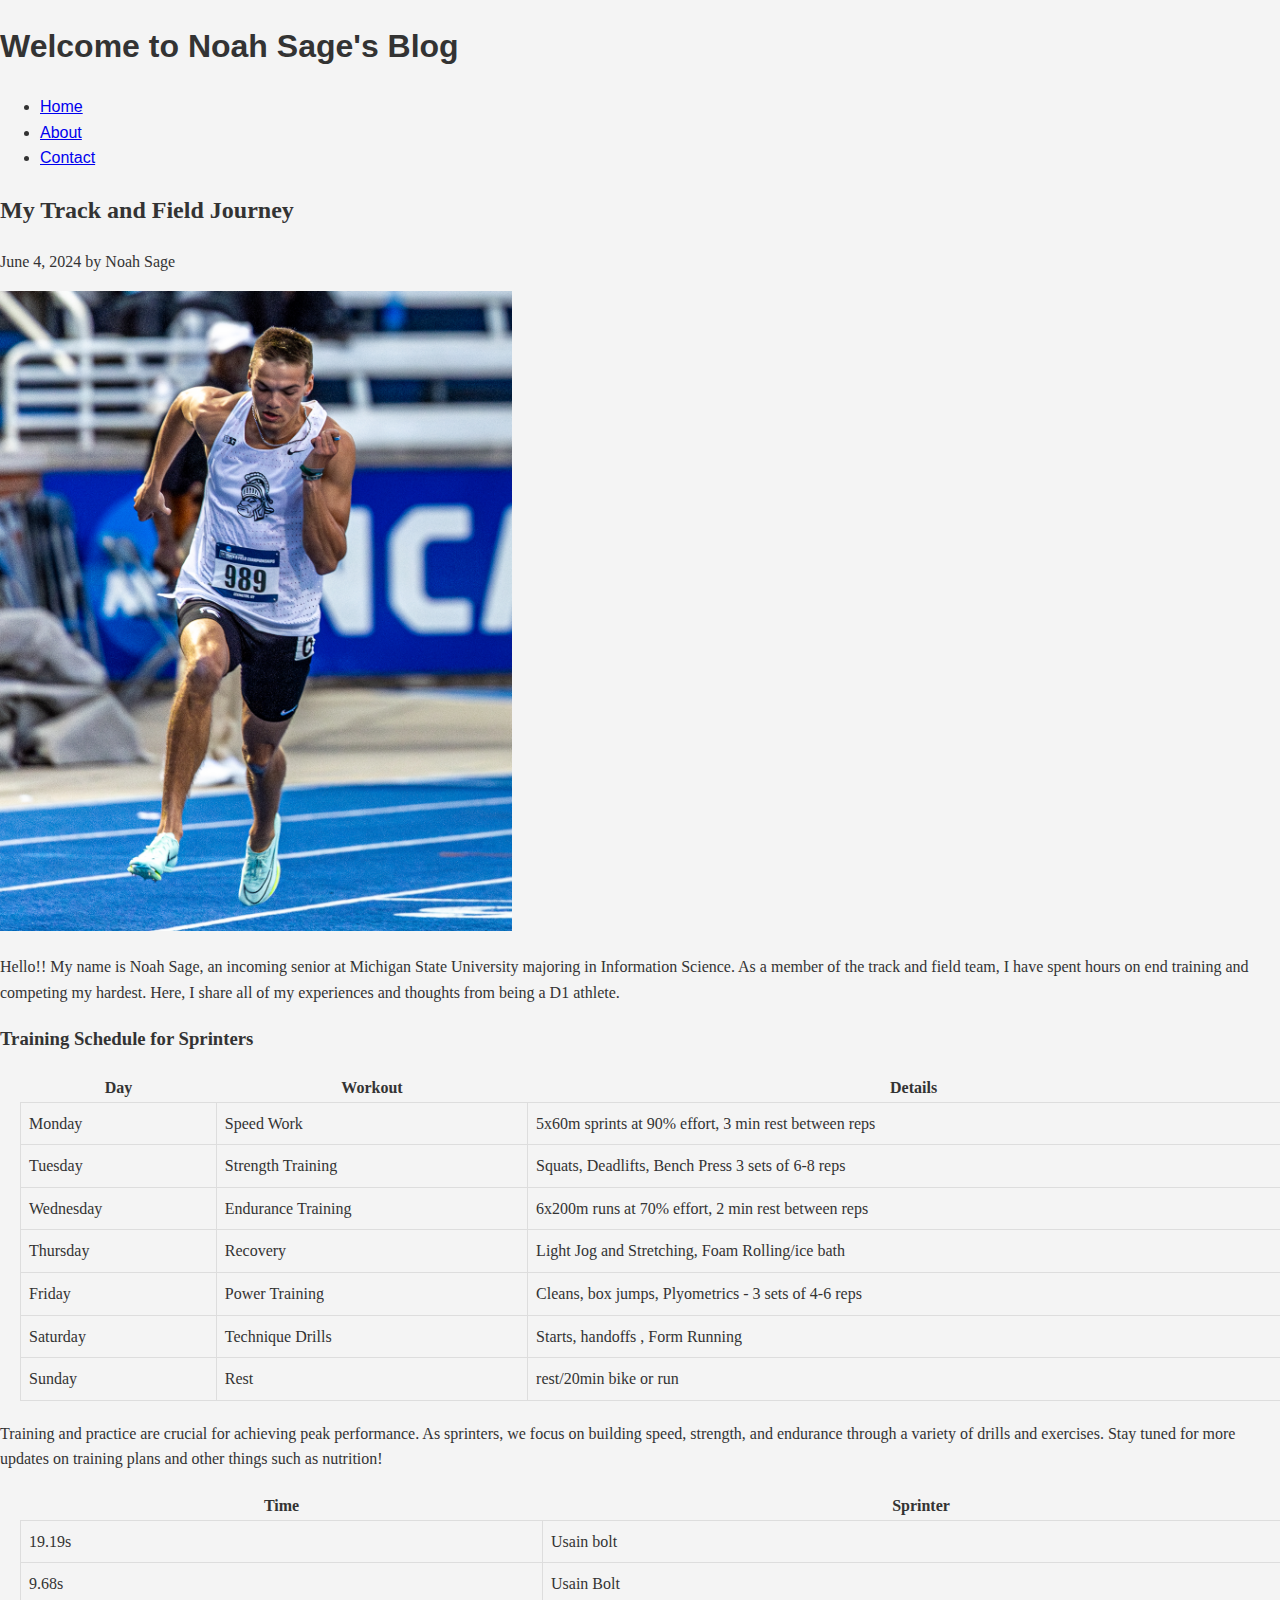
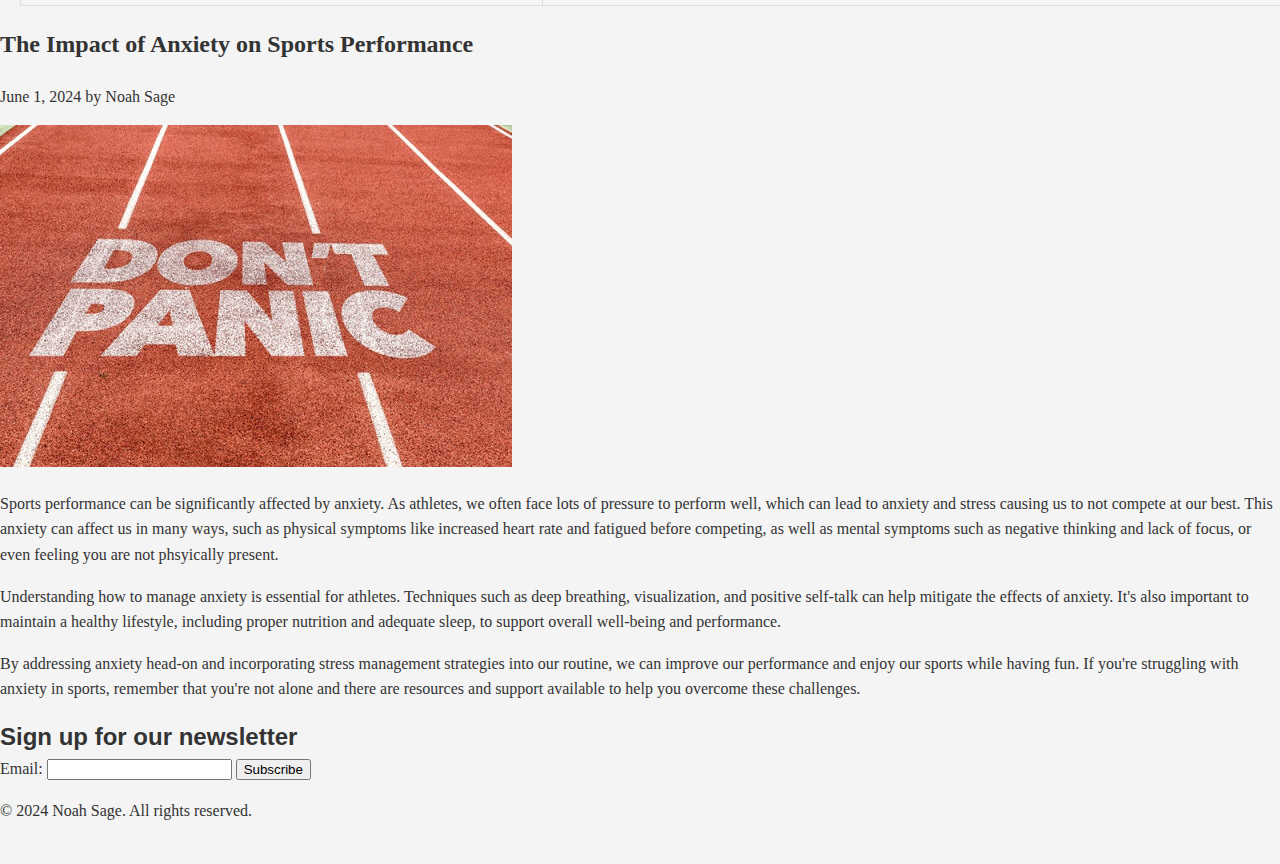
==== index.html @ d99fb208 "all done!!!" ====
<!DOCTYPE html>
<html lang="en">
<head>
    <meta charset="UTF-8">
    <meta name="viewport" content="width=device-width, initial-scale=1.0">
    <title>Blog - Home</title>
    <link rel="stylesheet" href="style.css">
</head>
<body>
    <header>
        <h1>Welcome to Noah Sage's Blog</h1>
        <nav>
            <ul>
                <li><a href="index.html">Home</a></li>
                <li><a href="about.html">About</a></li>
                <li><a href="contact.html">Contact</a></li>
            </ul>
        </nav>
    </header>
    <main>
        <article>
            <h2>My Track and Field Journey</h2>
            <p><time datetime="2024-06-04">June 4, 2024</time> by <span>Noah Sage</span></p>
            <img src="images/original-379BAA67-2D73-43AE-91BD-801FBE25E73A.jpeg" alt="Track and Field" style="width: 512px;;height:100% auto;">
            <p>Hello!! My name is Noah Sage, an incoming senior at Michigan State University majoring in Information Science. 
                As a member of the track and field team, I have spent hours on end training and competing my hardest. 
                Here, I share all of my experiences and thoughts from being a D1 athlete.</p>
            <h3>Training Schedule for Sprinters</h3>
            <table>
                <thead>
                    <tr>
                        <th>Day</th>
                        <th>Workout</th>
                        <th>Details</th>
                    </tr>
                </thead>
                <tbody>
                    <tr>
                        <td>Monday</td>
                        <td>Speed Work</td>
                        <td>5x60m sprints at 90% effort, 3 min rest between reps</td>
                    </tr>
                    <tr>
                        <td>Tuesday</td>
                        <td>Strength Training</td>
                        <td>Squats, Deadlifts, Bench Press 3 sets of 6-8 reps</td>
                    </tr>
                    <tr>
                        <td>Wednesday</td>
                        <td>Endurance Training</td>
                        <td>6x200m runs at 70% effort, 2 min rest between reps</td>
                    </tr>
                    <tr>
                        <td>Thursday</td>
                        <td>Recovery</td>
                        <td>Light Jog and Stretching, Foam Rolling/ice bath</td>
                    </tr>
                    <tr>
                        <td>Friday</td>
                        <td>Power Training</td>
                        <td>Cleans, box jumps, Plyometrics - 3 sets of 4-6 reps</td>
                    </tr>
                    <tr>
                        <td>Saturday</td>
                        <td>Technique Drills</td>
                        <td>Starts, handoffs , Form Running</td>
                    </tr>
                    <tr>
                        <td>Sunday</td>
                        <td>Rest</td>
                        <td>rest/20min bike or run</td>
                    </tr>
                </tbody>
            </table>
            <p>Training and practice are crucial for achieving peak performance. As sprinters, 
                we focus on building speed, strength, and endurance through a variety of drills
                and exercises. Stay tuned for more updates on training plans and other things such as nutrition!</p>
                <table>
                  <tr>
                    <th>Time</th>
                    <th>Sprinter</th>
                  </tr> 
                  <tr>
                    <td>19.19s</td>
                    <td>Usain bolt</td>
                  </tr>
                  <tr>
                    <td>9.68s</td>
                    <td>Usain Bolt</td>
                  <tr>
                <table>
        <article>
        <article>
            <h2>The Impact of Anxiety on Sports Performance</h2>
            <p><time datetime="2024-06-01">June 1, 2024</time> by <span>Noah Sage</span></p>
            <img src="images/unnamed-2.jpg" alt="Anxiety in Sports" style="max-width:100%;height:auto;">
            <p>Sports performance can be significantly affected by anxiety. As athletes, we often 
                face lots of pressure to perform well, which can lead to anxiety and stress causing us to not compete at our best. 
                This anxiety can affect us in many ways, such as physical symptoms like 
                increased heart rate and fatigued before competing, as well as mental symptoms such as negative 
                thinking and lack of focus, or even feeling you are not phsyically present.</p>
            <p>Understanding how to manage anxiety is essential for athletes. Techniques such as deep breathing, 
                visualization, and positive self-talk can help mitigate the effects of anxiety. It's also important 
                to maintain a healthy lifestyle, including proper nutrition and adequate sleep, to support overall well-being 
                and performance.</p>
            <p>By addressing anxiety head-on and incorporating stress management strategies into our routine, we can improve our 
                performance and enjoy our sports while having fun. If you're struggling with anxiety in sports, remember that you're 
                not alone and there are resources and support available to help you overcome these challenges.</p>
        </article>
        <section>
            <h2>Sign up for our newsletter</h2>
            <form>
                <label for="email">Email:</label>
                <input type="email" id="email" name="email" required>
                <input type="submit" value="Subscribe">
            </form>
        </section>
    </main>
    <footer>
        <p>&copy; 2024 Noah Sage. All rights reserved.</p>
    </footer>
</body>
</html>
---- style.css ----
body {
    font-family: Arial; 
    line-height: 1.6;
    margin: 0;
    background-color: #f4f4f4;
    color: #333;
}

table {
    width: 100%;
    border-collapse: collapse;
    margin: 20px;

}

table td {
border: 1px solid #ddd;
padding: 8px;
text-align: left;
}

article {
    font-family: 'Times New Roman', Times, serif;
    line-height: 1.6;
    margin: 0;
    background-color: #f4f4f4;
    color: #333;
}

main section
h2 {
    font-family: Arial; 
    line-height: 1.6;
    margin: 0;
    background-color: #f4f4f4;
    color: #333;
}
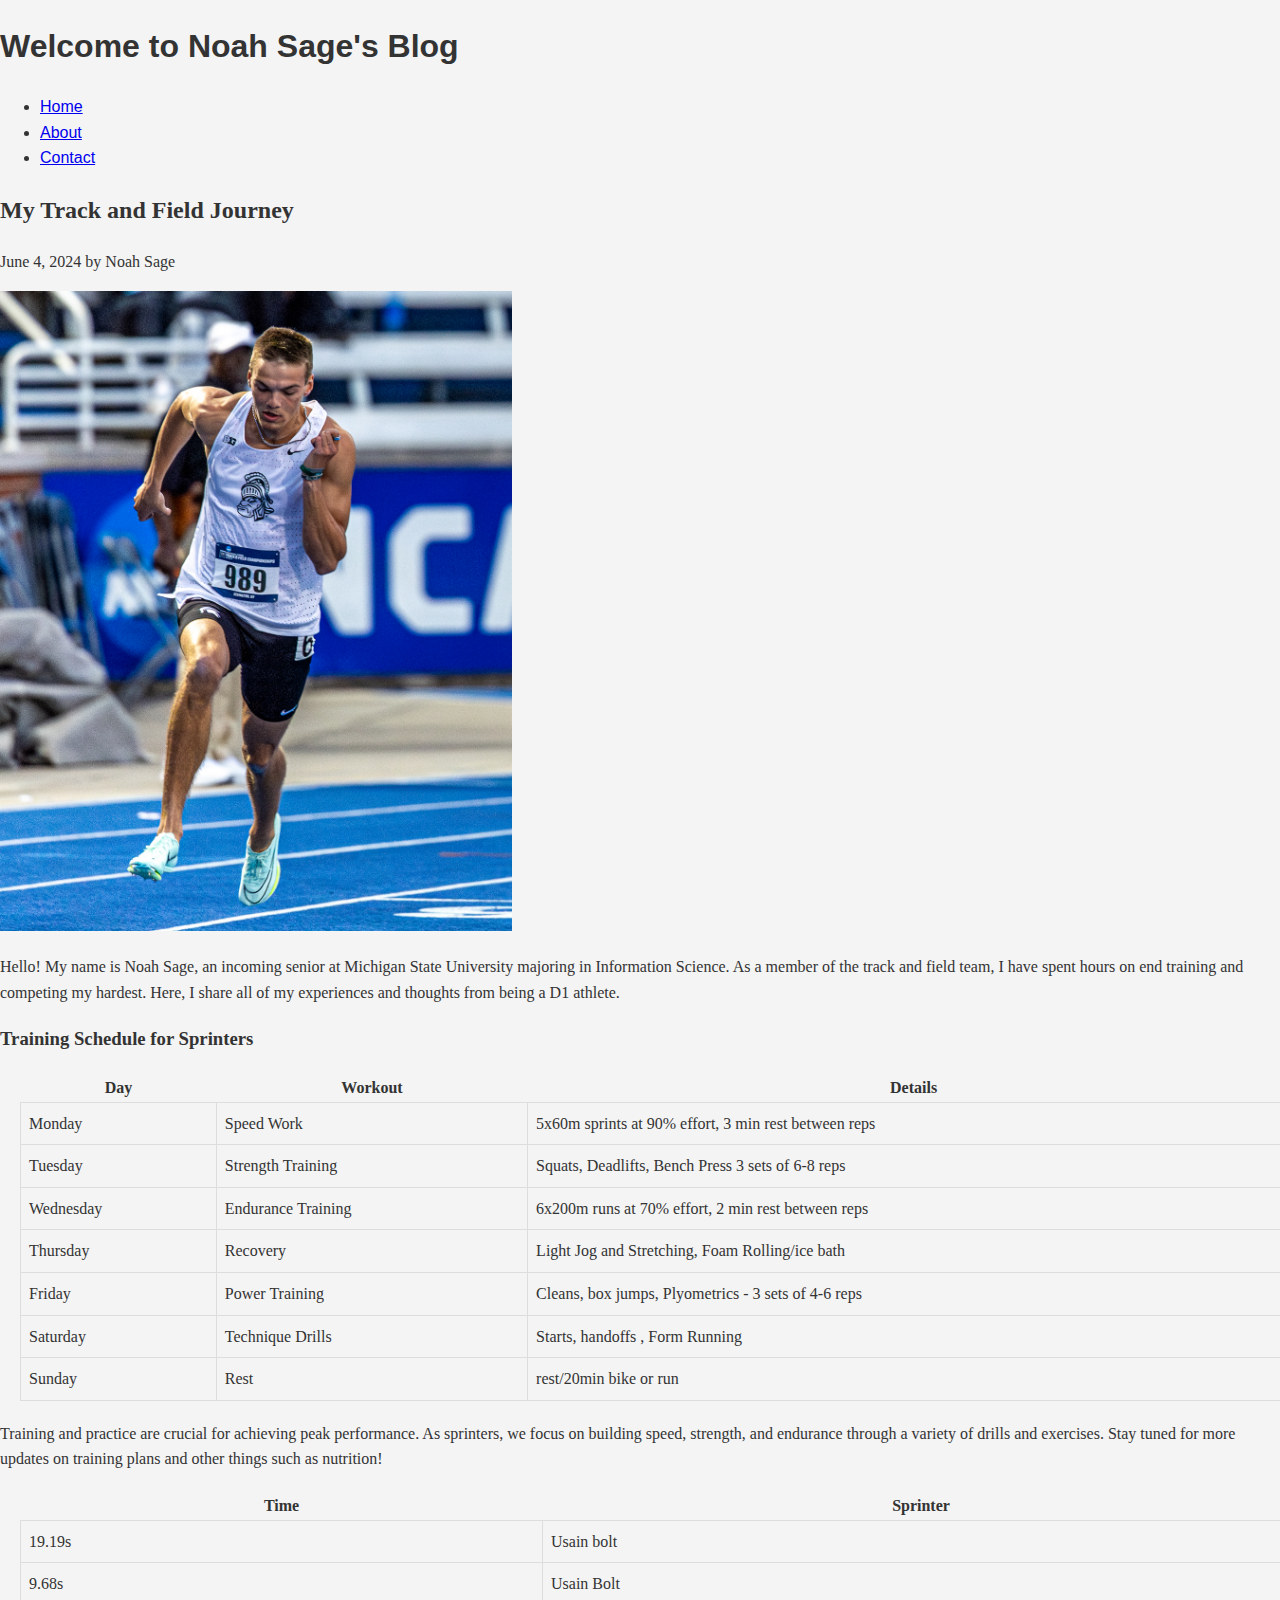
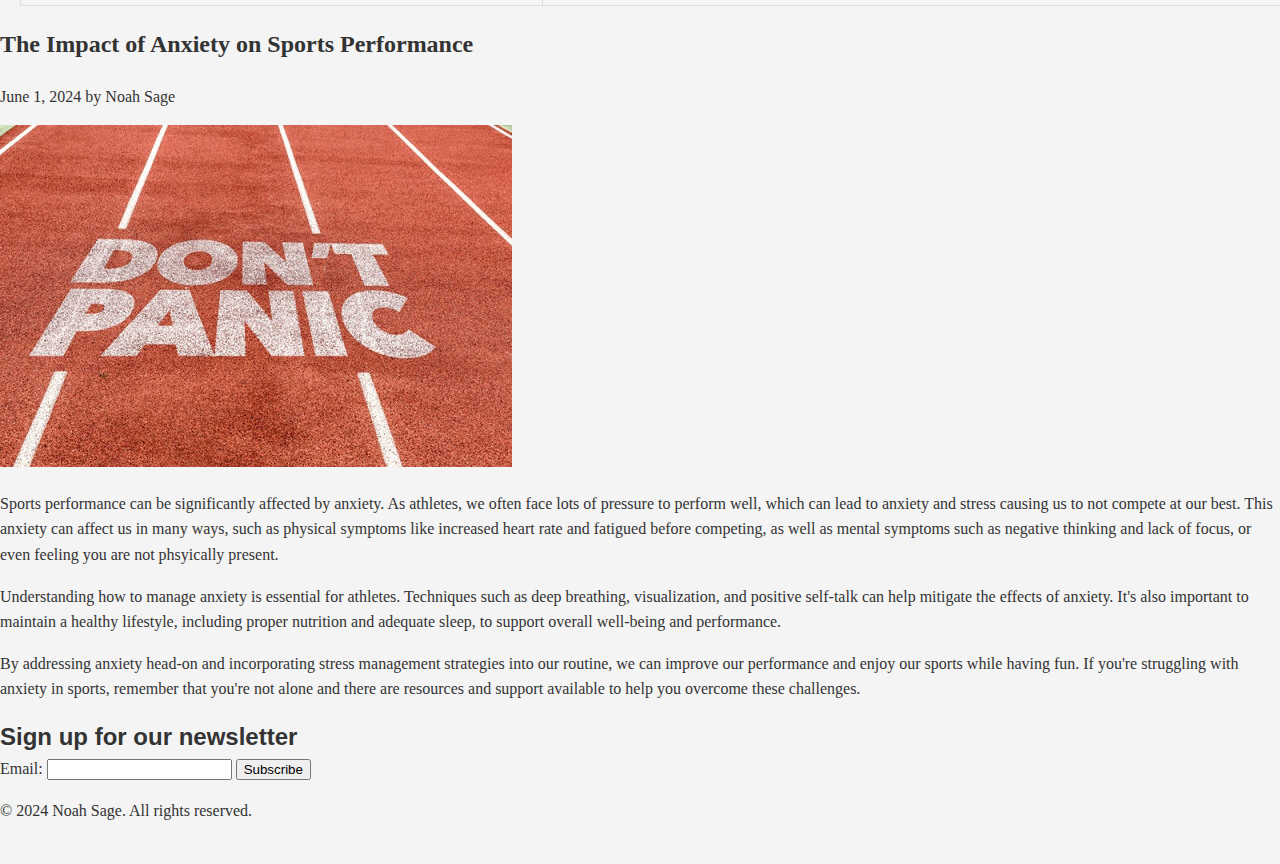
==== commit 87792583: "fixed and done!" ====
--- a/index.html
+++ b/index.html
@@ -22,7 +22,7 @@
             <h2>My Track and Field Journey</h2>
             <p><time datetime="2024-06-04">June 4, 2024</time> by <span>Noah Sage</span></p>
             <img src="images/original-379BAA67-2D73-43AE-91BD-801FBE25E73A.jpeg" alt="Track and Field" style="width: 512px;;height:100% auto;">
-            <p>Hello!! My name is Noah Sage, an incoming senior at Michigan State University majoring in Information Science. 
+            <p>Hello! My name is Noah Sage, an incoming senior at Michigan State University majoring in Information Science. 
                 As a member of the track and field team, I have spent hours on end training and competing my hardest. 
                 Here, I share all of my experiences and thoughts from being a D1 athlete.</p>
             <h3>Training Schedule for Sprinters</h3>
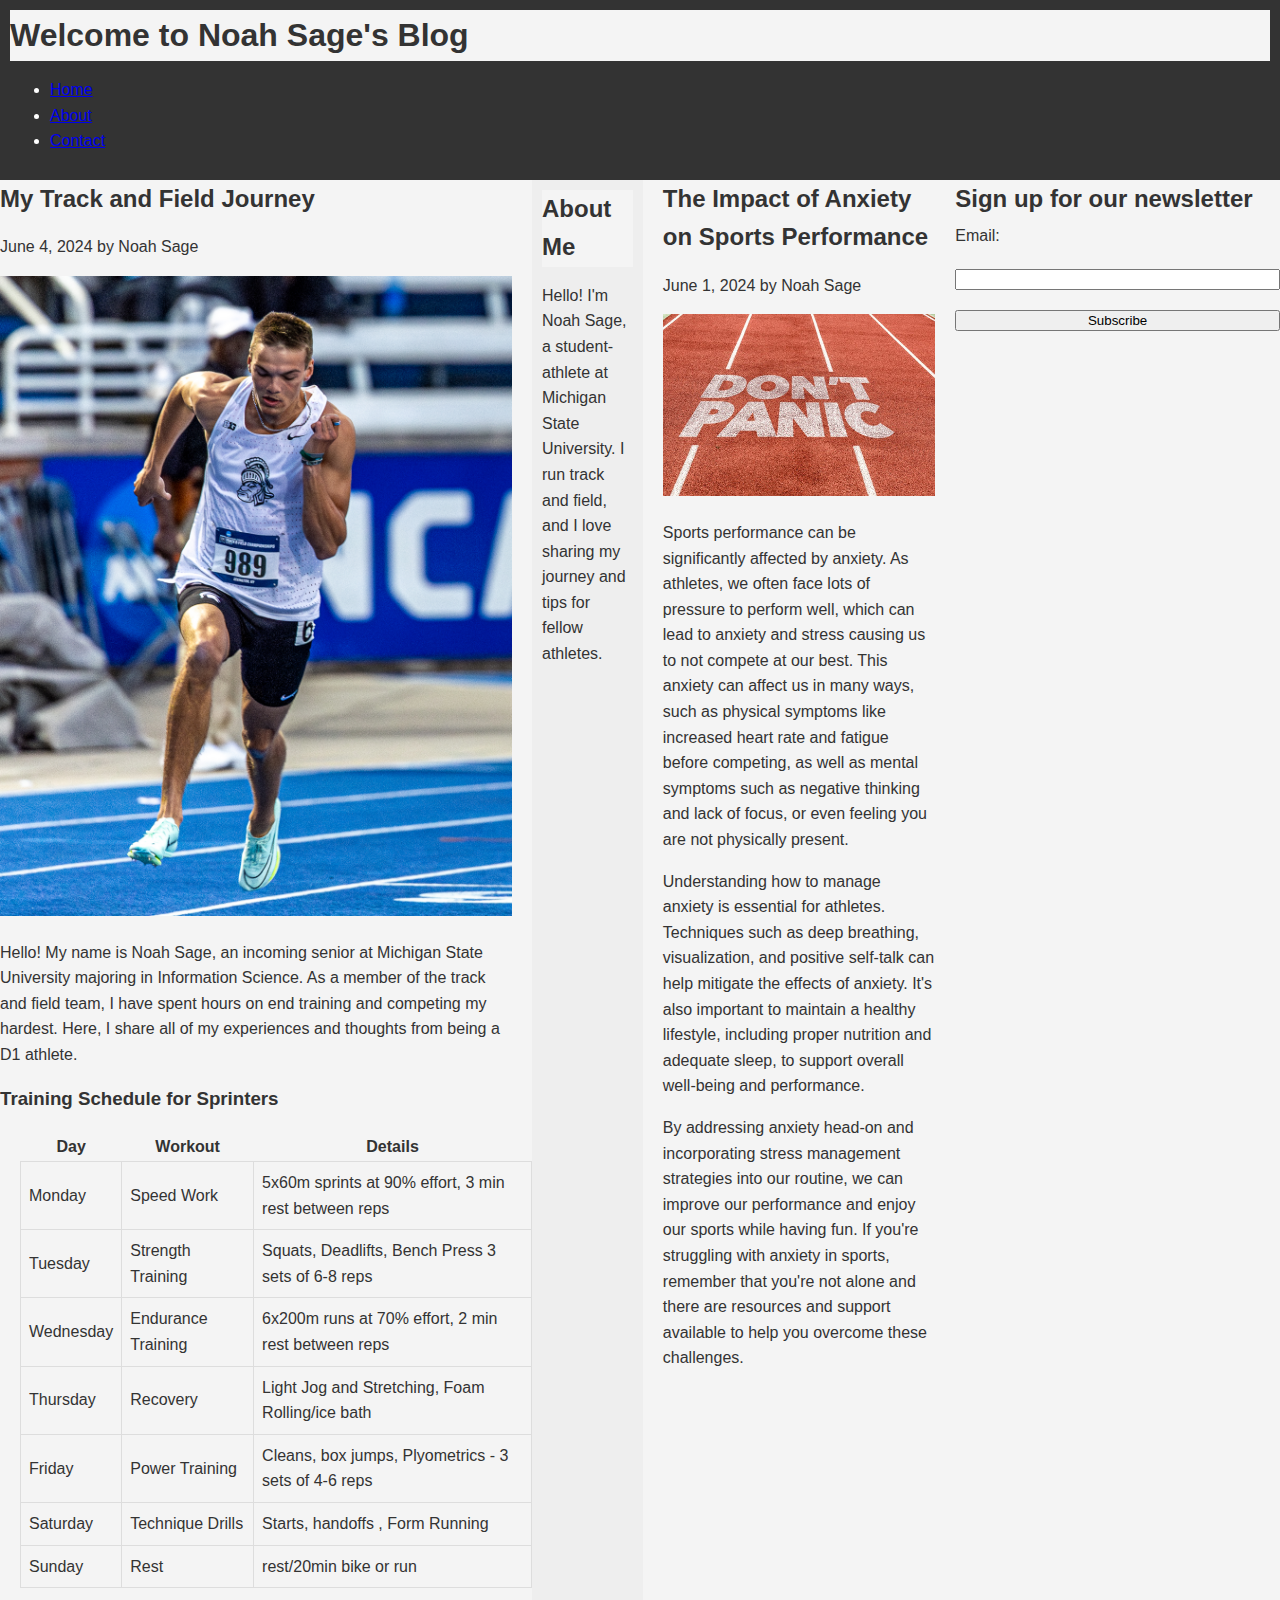
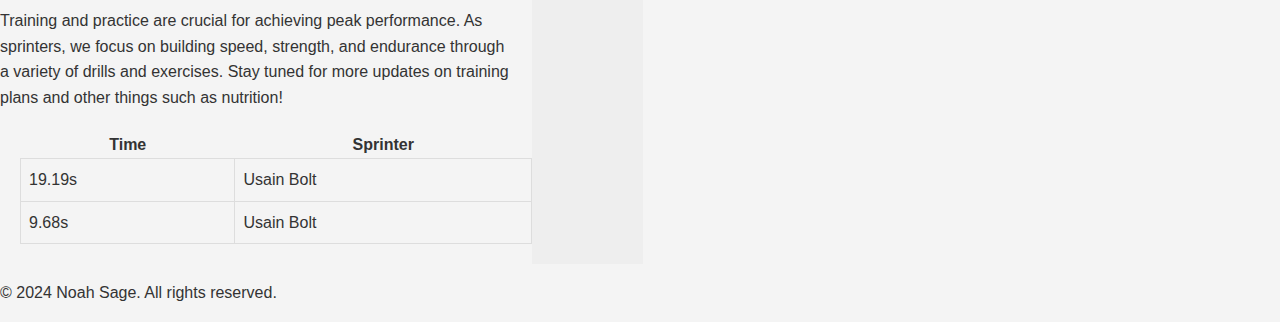
==== commit d39582e5: "fixed" ====
--- a/index.html
+++ b/index.html
@@ -7,7 +7,7 @@
     <link rel="stylesheet" href="style.css">
 </head>
 <body>
-    <header>
+    <header class="sticky-header">
         <h1>Welcome to Noah Sage's Blog</h1>
         <nav>
             <ul>
@@ -17,11 +17,11 @@
             </ul>
         </nav>
     </header>
-    <main>
+    <main class="two-column-layout">
         <article>
             <h2>My Track and Field Journey</h2>
             <p><time datetime="2024-06-04">June 4, 2024</time> by <span>Noah Sage</span></p>
-            <img src="images/original-379BAA67-2D73-43AE-91BD-801FBE25E73A.jpeg" alt="Track and Field" style="width: 512px;;height:100% auto;">
+            <img src="images/original-379BAA67-2D73-43AE-91BD-801FBE25E73A.jpeg" alt="Track and Field" style="width: 512px; height: 100% auto;">
             <p>Hello! My name is Noah Sage, an incoming senior at Michigan State University majoring in Information Science. 
                 As a member of the track and field team, I have spent hours on end training and competing my hardest. 
                 Here, I share all of my experiences and thoughts from being a D1 athlete.</p>
@@ -75,30 +75,34 @@
             <p>Training and practice are crucial for achieving peak performance. As sprinters, 
                 we focus on building speed, strength, and endurance through a variety of drills
                 and exercises. Stay tuned for more updates on training plans and other things such as nutrition!</p>
-                <table>
-                  <tr>
+            <table>
+                <tr>
                     <th>Time</th>
                     <th>Sprinter</th>
-                  </tr> 
-                  <tr>
+                </tr> 
+                <tr>
                     <td>19.19s</td>
-                    <td>Usain bolt</td>
-                  </tr>
-                  <tr>
+                    <td>Usain Bolt</td>
+                </tr>
+                <tr>
                     <td>9.68s</td>
                     <td>Usain Bolt</td>
-                  <tr>
-                <table>
-        <article>
+                </tr>
+            </table>
+        </article>
+        <aside>
+            <h2>About Me</h2>
+            <p>Hello! I'm Noah Sage, a student-athlete at Michigan State University. I run track and field, and I love sharing my journey and tips for fellow athletes.</p>
+        </aside>
         <article>
             <h2>The Impact of Anxiety on Sports Performance</h2>
             <p><time datetime="2024-06-01">June 1, 2024</time> by <span>Noah Sage</span></p>
-            <img src="images/unnamed-2.jpg" alt="Anxiety in Sports" style="max-width:100%;height:auto;">
+            <img src="images/unnamed-2.jpg" alt="Anxiety in Sports" style="max-width:100%; height:auto;">
             <p>Sports performance can be significantly affected by anxiety. As athletes, we often 
                 face lots of pressure to perform well, which can lead to anxiety and stress causing us to not compete at our best. 
                 This anxiety can affect us in many ways, such as physical symptoms like 
-                increased heart rate and fatigued before competing, as well as mental symptoms such as negative 
-                thinking and lack of focus, or even feeling you are not phsyically present.</p>
+                increased heart rate and fatigue before competing, as well as mental symptoms such as negative 
+                thinking and lack of focus, or even feeling you are not physically present.</p>
             <p>Understanding how to manage anxiety is essential for athletes. Techniques such as deep breathing, 
                 visualization, and positive self-talk can help mitigate the effects of anxiety. It's also important 
                 to maintain a healthy lifestyle, including proper nutrition and adequate sleep, to support overall well-being 
@@ -109,7 +113,7 @@
         </article>
         <section>
             <h2>Sign up for our newsletter</h2>
-            <form>
+            <form class="multi-column-form">
                 <label for="email">Email:</label>
                 <input type="email" id="email" name="email" required>
                 <input type="submit" value="Subscribe">
--- a/style.css
+++ b/style.css
@@ -1,3 +1,4 @@
+/* Type Selectros */
 body {
     font-family: Arial; 
     line-height: 1.6;
@@ -20,7 +21,7 @@
 }
 
 article {
-    font-family: 'Times New Roman', Times, serif;
+    font-family: Arial; 
     line-height: 1.6;
     margin: 0;
     background-color: #f4f4f4;
@@ -36,3 +37,63 @@
     color: #333;
 }
 
+/* Attribute Selector */
+a[target] {
+    background-color: rgb(35, 237, 96);
+  }
+
+/* Class Selectors */
+
+h1, h2, h3 {
+    font-family: Arial; 
+    line-height: 1.6;
+    margin: 0;
+    background-color: #f4f4f4;
+    color: #333;
+}
+
+/* Sticky Navigation Header */
+.sticky-header {
+    position: -webkit-sticky;
+    position: sticky;
+    top: 0;
+    background-color: #333;
+    color: white;
+    padding: 10px;
+    z-index: 1000;
+}
+
+/* Two Column Flexbox Layout */
+.two-column-layout {
+    display: flex;
+    flex-wrap: wrap;
+    gap: 20px;
+}
+
+.two-column-layout article {
+    flex: 3;
+}
+
+.two-column-layout aside {
+    flex: 1;
+    background-color: #eee;
+    padding: 10px;
+}
+
+/* Multi-column Form Layout */
+.multi-column-form {
+    display: flex;
+    flex-wrap: wrap;
+    gap: 10px;
+}
+
+.multi-column-form label,
+.multi-column-form input[type="email"],
+.multi-column-form input[type="submit"] {
+    flex: 1 1 100%;
+    margin: 5px 0;
+}
+
+.multi-column-form input[type="submit"] {
+    flex: 1 1 auto;
+}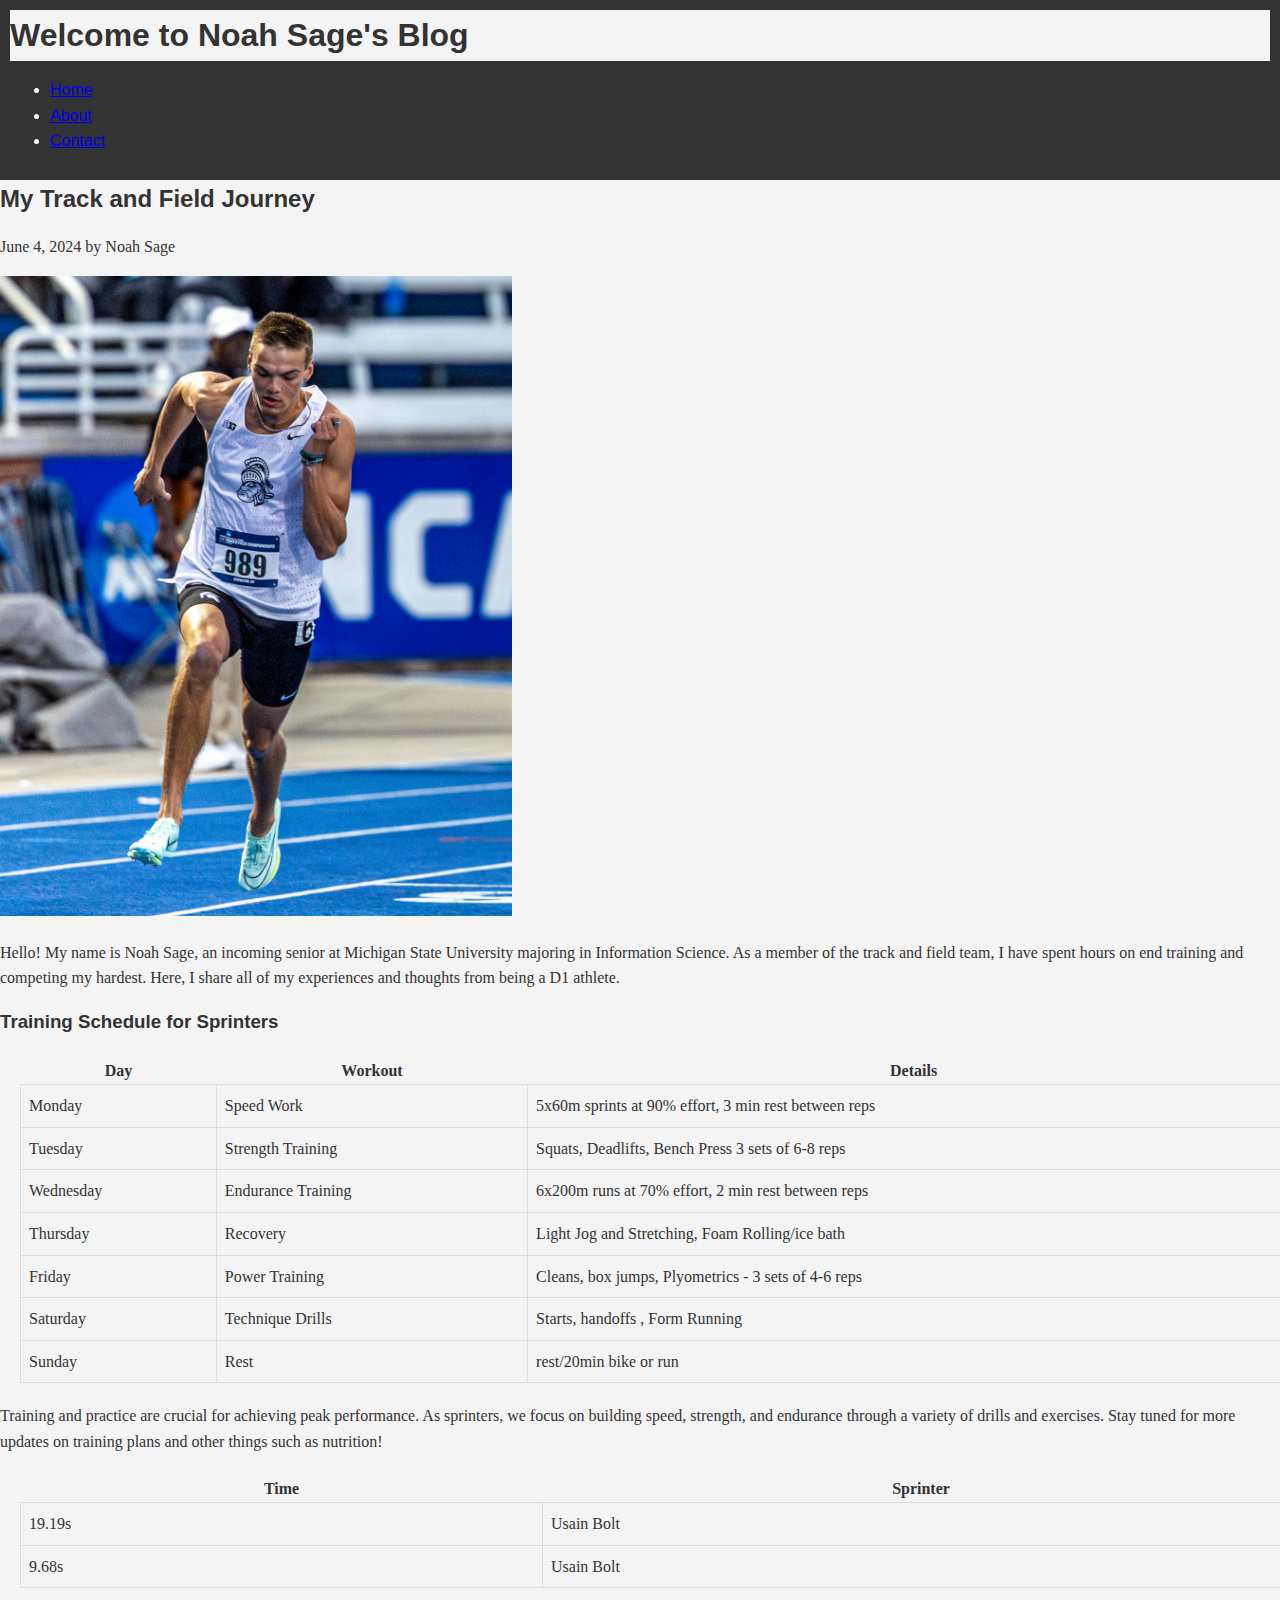
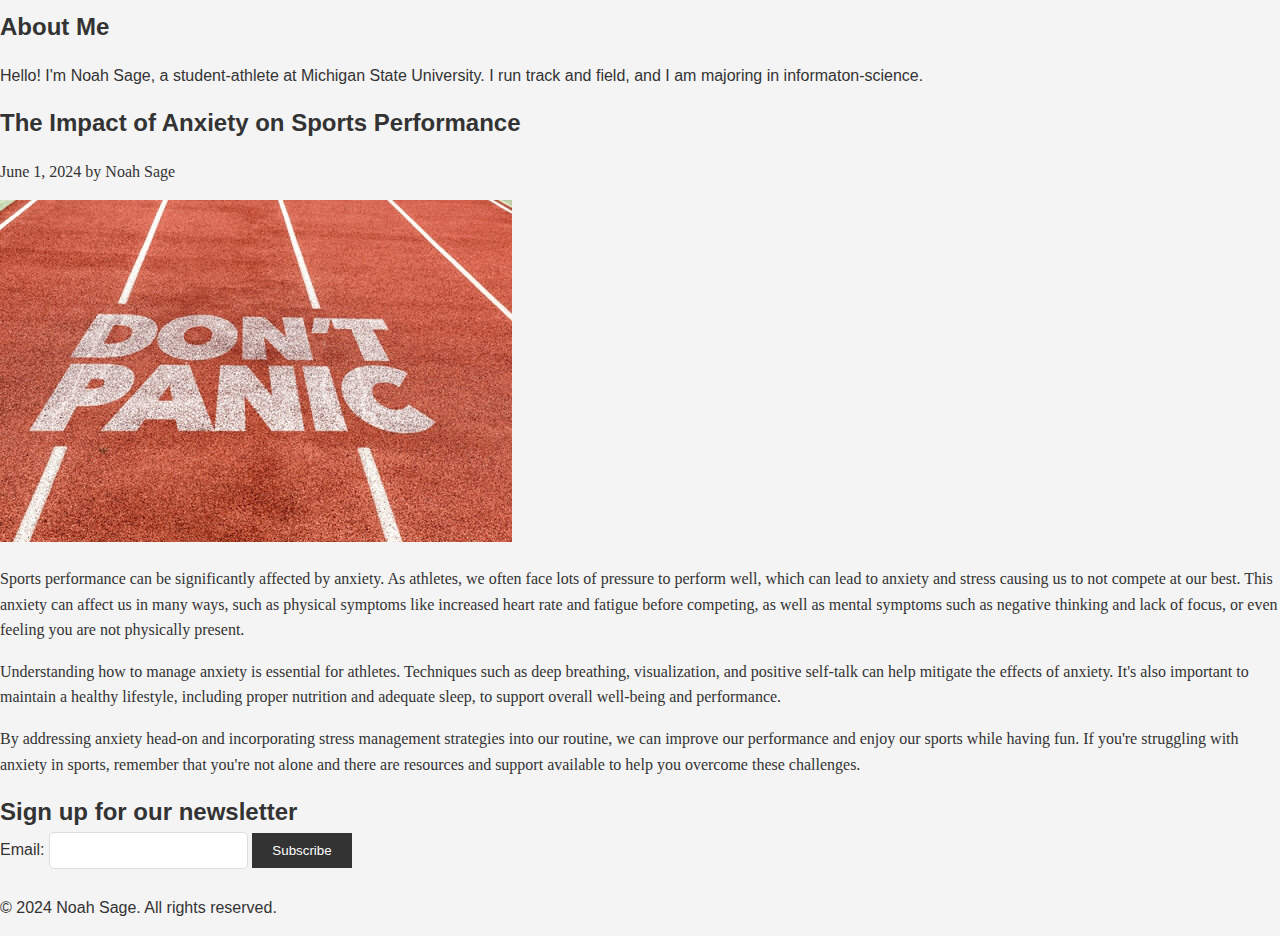
==== commit 31a08c84: "fixed some more info" ====
--- a/index.html
+++ b/index.html
@@ -92,7 +92,7 @@
         </article>
         <aside>
             <h2>About Me</h2>
-            <p>Hello! I'm Noah Sage, a student-athlete at Michigan State University. I run track and field, and I love sharing my journey and tips for fellow athletes.</p>
+            <p>Hello! I'm Noah Sage, a student-athlete at Michigan State University. I run track and field, and I am majoring in informaton-science.</p>
         </aside>
         <article>
             <h2>The Impact of Anxiety on Sports Performance</h2>
--- a/style.css
+++ b/style.css
@@ -1,4 +1,4 @@
-/* Type Selectros */
+/* Type Selectors */
 body {
     font-family: Arial; 
     line-height: 1.6;
@@ -11,39 +11,42 @@
     width: 100%;
     border-collapse: collapse;
     margin: 20px;
-
 }
 
 table td {
-border: 1px solid #ddd;
-padding: 8px;
-text-align: left;
+    border: 1px solid #ddd;
+    padding: 8px;
+    text-align: left;
 }
 
 article {
-    font-family: Arial; 
+    font-family: 'Times New Roman', Times, serif;
     line-height: 1.6;
     margin: 0;
     background-color: #f4f4f4;
     color: #333;
 }
 
-main section
-h2 {
-    font-family: Arial; 
-    line-height: 1.6;
-    margin: 0;
-    background-color: #f4f4f4;
-    color: #333;
+/* Class Selector */
+.highlight {
+    background-color: yellow;
+}
+
+/* ID Selector */
+#main-header {
+    background-color: #333;
+    color: white;
+    padding: 10px;
+    text-align: center;
 }
 
 /* Attribute Selector */
-a[target] {
-    background-color: rgb(35, 237, 96);
-  }
+a[target="_blank"] {
+    color: red;
+    text-decoration: none;
+}
 
-/* Class Selectors */
-
+/* Header Styles */
 h1, h2, h3 {
     font-family: Arial; 
     line-height: 1.6;
@@ -63,37 +66,65 @@
     z-index: 1000;
 }
 
-/* Two Column Flexbox Layout */
-.two-column-layout {
+/* Three Column Flexbox Layout */
+.three-column-layout {
     display: flex;
     flex-wrap: wrap;
     gap: 20px;
 }
 
-.two-column-layout article {
-    flex: 3;
-}
-
-.two-column-layout aside {
+.three-column-layout .sidebar {
     flex: 1;
     background-color: #eee;
     padding: 10px;
+    box-sizing: border-box;
+}
+
+.three-column-layout .main-content {
+    flex: 2;
+    padding: 10px;
+    box-sizing: border-box;
 }
 
 /* Multi-column Form Layout */
-.multi-column-form {
+.form-section {
+    padding: 20px;
+}
+
+.contact-form {
     display: flex;
     flex-wrap: wrap;
-    gap: 10px;
+    gap: 20px;
 }
 
-.multi-column-form label,
-.multi-column-form input[type="email"],
-.multi-column-form input[type="submit"] {
-    flex: 1 1 100%;
-    margin: 5px 0;
+.form-group {
+    flex: 1;
+    min-width: 200px;
+    display: flex;
+    flex-direction: column;
 }
 
-.multi-column-form input[type="submit"] {
-    flex: 1 1 auto;
-}+.form-group-full {
+    flex: 100%;
+}
+
+label {
+    margin-bottom: 5px;
+}
+
+input[type="text"],
+input[type="email"],
+select,
+textarea {
+    padding: 10px;
+    margin-bottom: 10px;
+    border: 1px solid #ddd;
+    border-radius: 5px;
+}
+
+input[type="submit"] {
+    padding: 10px 20px;
+    background-color: #333;
+    color: white;
+    border: none;
+}
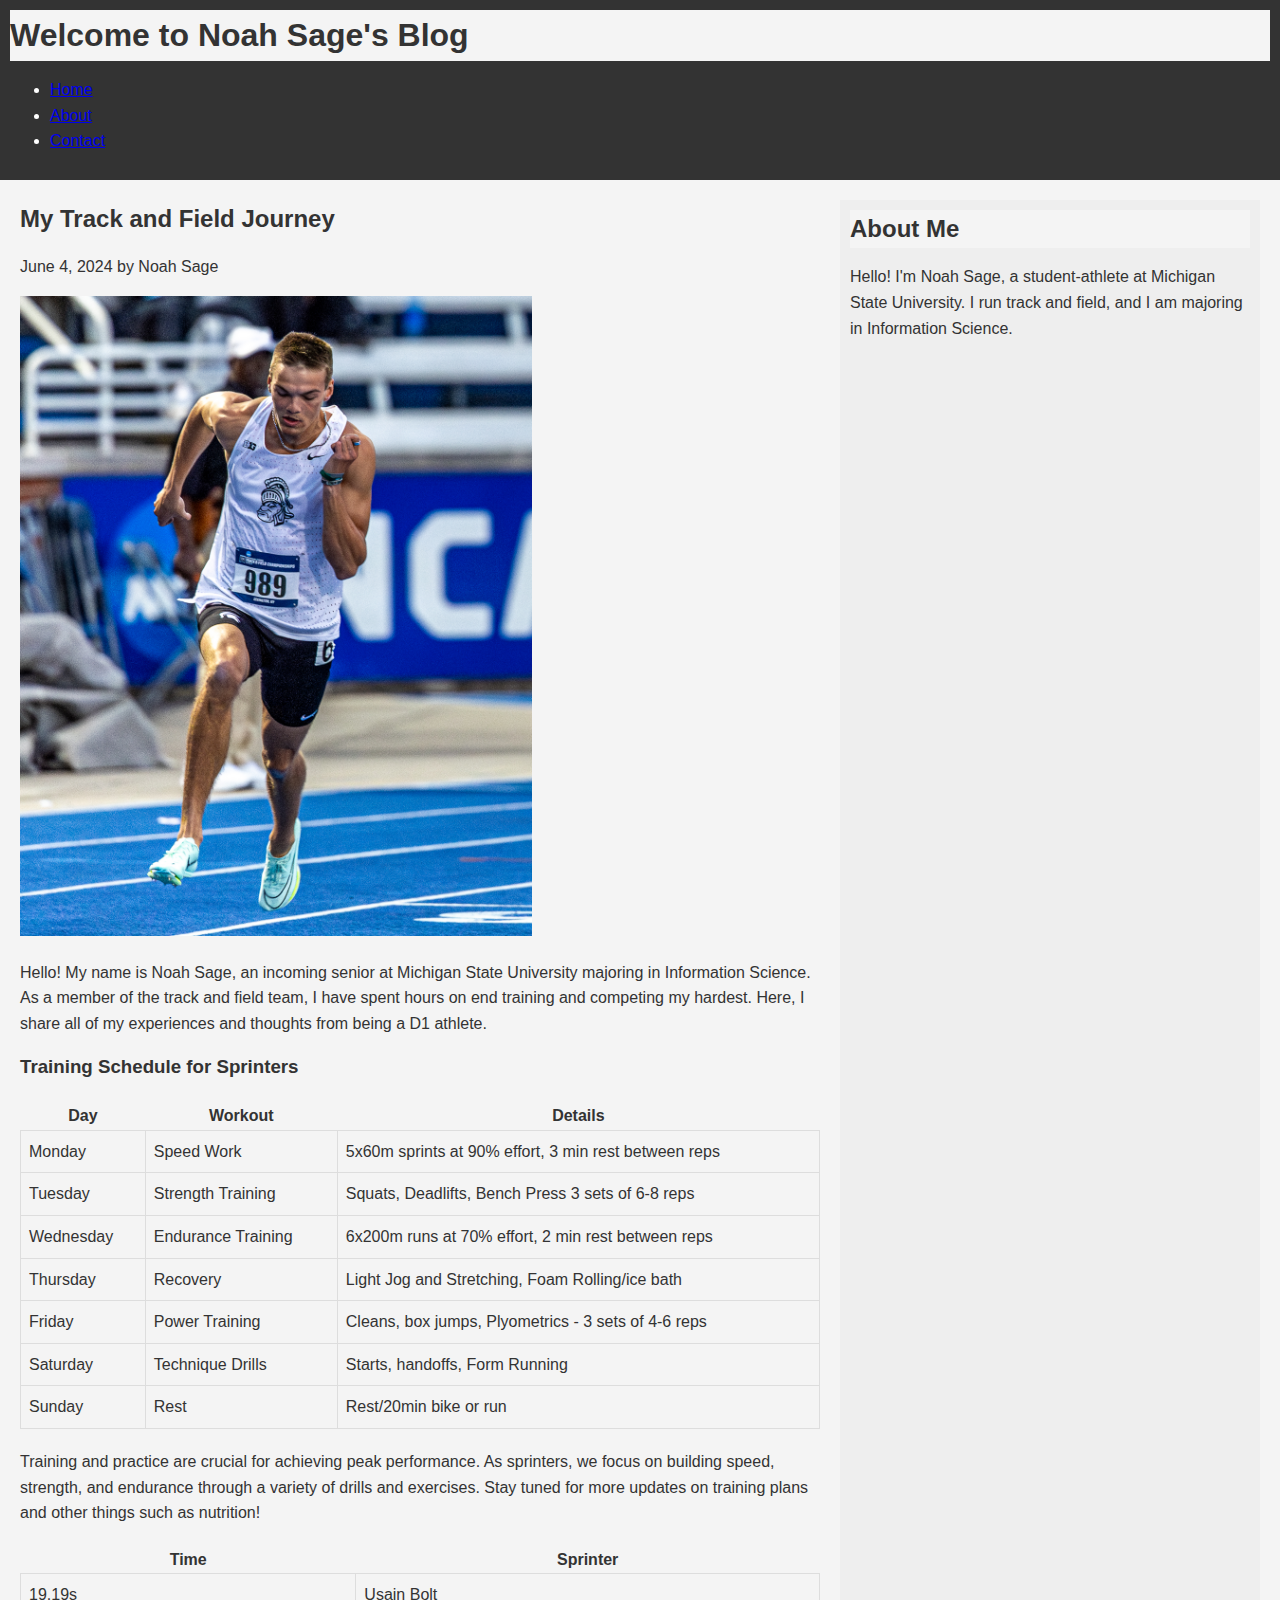
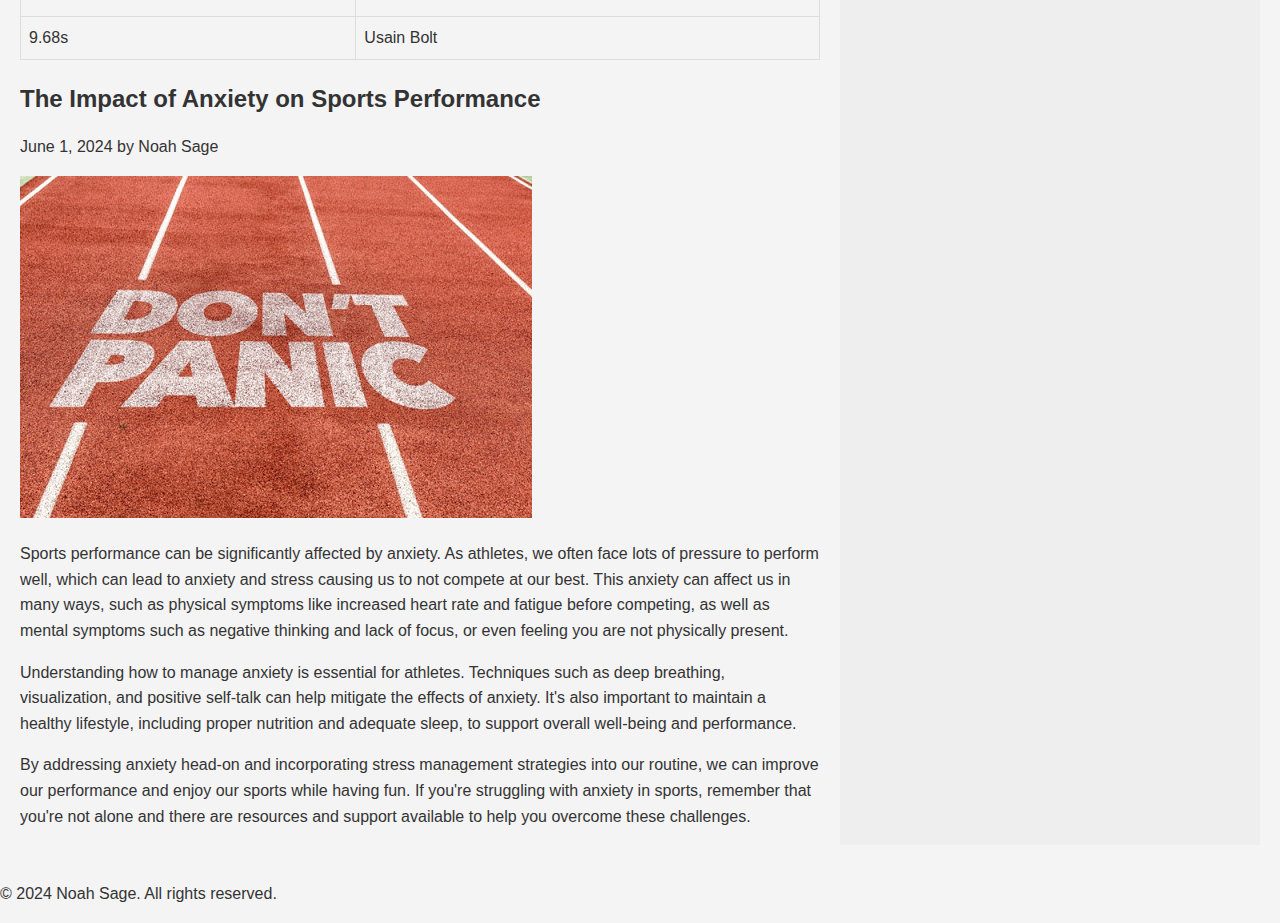
==== commit 63623f24: "looks good" ====
--- a/index.html
+++ b/index.html
@@ -18,107 +18,105 @@
         </nav>
     </header>
     <main class="two-column-layout">
-        <article>
-            <h2>My Track and Field Journey</h2>
-            <p><time datetime="2024-06-04">June 4, 2024</time> by <span>Noah Sage</span></p>
-            <img src="images/original-379BAA67-2D73-43AE-91BD-801FBE25E73A.jpeg" alt="Track and Field" style="width: 512px; height: 100% auto;">
-            <p>Hello! My name is Noah Sage, an incoming senior at Michigan State University majoring in Information Science. 
-                As a member of the track and field team, I have spent hours on end training and competing my hardest. 
-                Here, I share all of my experiences and thoughts from being a D1 athlete.</p>
-            <h3>Training Schedule for Sprinters</h3>
-            <table>
-                <thead>
-                    <tr>
-                        <th>Day</th>
-                        <th>Workout</th>
-                        <th>Details</th>
-                    </tr>
-                </thead>
-                <tbody>
-                    <tr>
-                        <td>Monday</td>
-                        <td>Speed Work</td>
-                        <td>5x60m sprints at 90% effort, 3 min rest between reps</td>
-                    </tr>
-                    <tr>
-                        <td>Tuesday</td>
-                        <td>Strength Training</td>
-                        <td>Squats, Deadlifts, Bench Press 3 sets of 6-8 reps</td>
-                    </tr>
-                    <tr>
-                        <td>Wednesday</td>
-                        <td>Endurance Training</td>
-                        <td>6x200m runs at 70% effort, 2 min rest between reps</td>
-                    </tr>
-                    <tr>
-                        <td>Thursday</td>
-                        <td>Recovery</td>
-                        <td>Light Jog and Stretching, Foam Rolling/ice bath</td>
-                    </tr>
-                    <tr>
-                        <td>Friday</td>
-                        <td>Power Training</td>
-                        <td>Cleans, box jumps, Plyometrics - 3 sets of 4-6 reps</td>
-                    </tr>
-                    <tr>
-                        <td>Saturday</td>
-                        <td>Technique Drills</td>
-                        <td>Starts, handoffs , Form Running</td>
-                    </tr>
-                    <tr>
-                        <td>Sunday</td>
-                        <td>Rest</td>
-                        <td>rest/20min bike or run</td>
-                    </tr>
-                </tbody>
-            </table>
-            <p>Training and practice are crucial for achieving peak performance. As sprinters, 
-                we focus on building speed, strength, and endurance through a variety of drills
-                and exercises. Stay tuned for more updates on training plans and other things such as nutrition!</p>
-            <table>
-                <tr>
-                    <th>Time</th>
-                    <th>Sprinter</th>
-                </tr> 
-                <tr>
-                    <td>19.19s</td>
-                    <td>Usain Bolt</td>
-                </tr>
-                <tr>
-                    <td>9.68s</td>
-                    <td>Usain Bolt</td>
-                </tr>
-            </table>
-        </article>
+        <div class="content">
+            <article>
+                <h2>My Track and Field Journey</h2>
+                <p><time datetime="2024-06-04">June 4, 2024</time> by <span>Noah Sage</span></p>
+                <img src="images/original-379BAA67-2D73-43AE-91BD-801FBE25E73A.jpeg" alt="Track and Field" style="width: 512px; height: auto;">
+                <p>Hello! My name is Noah Sage, an incoming senior at Michigan State University majoring in Information Science. 
+                    As a member of the track and field team, I have spent hours on end training and competing my hardest. 
+                    Here, I share all of my experiences and thoughts from being a D1 athlete.</p>
+                <h3>Training Schedule for Sprinters</h3>
+                <table>
+                    <thead>
+                        <tr>
+                            <th>Day</th>
+                            <th>Workout</th>
+                            <th>Details</th>
+                        </tr>
+                    </thead>
+                    <tbody>
+                        <tr>
+                            <td>Monday</td>
+                            <td>Speed Work</td>
+                            <td>5x60m sprints at 90% effort, 3 min rest between reps</td>
+                        </tr>
+                        <tr>
+                            <td>Tuesday</td>
+                            <td>Strength Training</td>
+                            <td>Squats, Deadlifts, Bench Press 3 sets of 6-8 reps</td>
+                        </tr>
+                        <tr>
+                            <td>Wednesday</td>
+                            <td>Endurance Training</td>
+                            <td>6x200m runs at 70% effort, 2 min rest between reps</td>
+                        </tr>
+                        <tr>
+                            <td>Thursday</td>
+                            <td>Recovery</td>
+                            <td>Light Jog and Stretching, Foam Rolling/ice bath</td>
+                        </tr>
+                        <tr>
+                            <td>Friday</td>
+                            <td>Power Training</td>
+                            <td>Cleans, box jumps, Plyometrics - 3 sets of 4-6 reps</td>
+                        </tr>
+                        <tr>
+                            <td>Saturday</td>
+                            <td>Technique Drills</td>
+                            <td>Starts, handoffs, Form Running</td>
+                        </tr>
+                        <tr>
+                            <td>Sunday</td>
+                            <td>Rest</td>
+                            <td>Rest/20min bike or run</td>
+                        </tr>
+                    </tbody>
+                </table>
+                <p>Training and practice are crucial for achieving peak performance. As sprinters, 
+                    we focus on building speed, strength, and endurance through a variety of drills
+                    and exercises. Stay tuned for more updates on training plans and other things such as nutrition!</p>
+                <table>
+                    <thead>
+                        <tr>
+                            <th>Time</th>
+                            <th>Sprinter</th>
+                        </tr> 
+                    </thead>
+                    <tbody>
+                        <tr>
+                            <td>19.19s</td>
+                            <td>Usain Bolt</td>
+                        </tr>
+                        <tr>
+                            <td>9.68s</td>
+                            <td>Usain Bolt</td>
+                        </tr>
+                    </tbody>
+                </table>
+            </article>
+            <article>
+                <h2>The Impact of Anxiety on Sports Performance</h2>
+                <p><time datetime="2024-06-01">June 1, 2024</time> by <span>Noah Sage</span></p>
+                <img src="images/unnamed-2.jpg" alt="Anxiety in Sports" style="max-width:100%; height:auto;">
+                <p>Sports performance can be significantly affected by anxiety. As athletes, we often 
+                    face lots of pressure to perform well, which can lead to anxiety and stress causing us to not compete at our best. 
+                    This anxiety can affect us in many ways, such as physical symptoms like 
+                    increased heart rate and fatigue before competing, as well as mental symptoms such as negative 
+                    thinking and lack of focus, or even feeling you are not physically present.</p>
+                <p>Understanding how to manage anxiety is essential for athletes. Techniques such as deep breathing, 
+                    visualization, and positive self-talk can help mitigate the effects of anxiety. It's also important 
+                    to maintain a healthy lifestyle, including proper nutrition and adequate sleep, to support overall well-being 
+                    and performance.</p>
+                <p>By addressing anxiety head-on and incorporating stress management strategies into our routine, we can improve our 
+                    performance and enjoy our sports while having fun. If you're struggling with anxiety in sports, remember that you're 
+                    not alone and there are resources and support available to help you overcome these challenges.</p>
+            </article>
+        </div>
         <aside>
             <h2>About Me</h2>
-            <p>Hello! I'm Noah Sage, a student-athlete at Michigan State University. I run track and field, and I am majoring in informaton-science.</p>
+            <p>Hello! I'm Noah Sage, a student-athlete at Michigan State University. I run track and field, and I am majoring in Information Science.</p>
         </aside>
-        <article>
-            <h2>The Impact of Anxiety on Sports Performance</h2>
-            <p><time datetime="2024-06-01">June 1, 2024</time> by <span>Noah Sage</span></p>
-            <img src="images/unnamed-2.jpg" alt="Anxiety in Sports" style="max-width:100%; height:auto;">
-            <p>Sports performance can be significantly affected by anxiety. As athletes, we often 
-                face lots of pressure to perform well, which can lead to anxiety and stress causing us to not compete at our best. 
-                This anxiety can affect us in many ways, such as physical symptoms like 
-                increased heart rate and fatigue before competing, as well as mental symptoms such as negative 
-                thinking and lack of focus, or even feeling you are not physically present.</p>
-            <p>Understanding how to manage anxiety is essential for athletes. Techniques such as deep breathing, 
-                visualization, and positive self-talk can help mitigate the effects of anxiety. It's also important 
-                to maintain a healthy lifestyle, including proper nutrition and adequate sleep, to support overall well-being 
-                and performance.</p>
-            <p>By addressing anxiety head-on and incorporating stress management strategies into our routine, we can improve our 
-                performance and enjoy our sports while having fun. If you're struggling with anxiety in sports, remember that you're 
-                not alone and there are resources and support available to help you overcome these challenges.</p>
-        </article>
-        <section>
-            <h2>Sign up for our newsletter</h2>
-            <form class="multi-column-form">
-                <label for="email">Email:</label>
-                <input type="email" id="email" name="email" required>
-                <input type="submit" value="Subscribe">
-            </form>
-        </section>
     </main>
     <footer>
         <p>&copy; 2024 Noah Sage. All rights reserved.</p>
--- a/style.css
+++ b/style.css
@@ -10,7 +10,7 @@
 table {
     width: 100%;
     border-collapse: collapse;
-    margin: 20px;
+    margin: 20px 0;
 }
 
 table td {
@@ -19,20 +19,12 @@
     text-align: left;
 }
 
-article {
-    font-family: 'Times New Roman', Times, serif;
-    line-height: 1.6;
-    margin: 0;
-    background-color: #f4f4f4;
-    color: #333;
-}
-
-/* Class Selector */
+/* Class Selectors */
 .highlight {
     background-color: yellow;
 }
 
-/* ID Selector */
+/* ID Selectors */
 #main-header {
     background-color: #333;
     color: white;
@@ -40,7 +32,7 @@
     text-align: center;
 }
 
-/* Attribute Selector */
+/* Attribute Selectors */
 a[target="_blank"] {
     color: red;
     text-decoration: none;
@@ -66,11 +58,30 @@
     z-index: 1000;
 }
 
+/* Two Column Flexbox Layout */
+.two-column-layout {
+    display: flex;
+    gap: 20px;
+    padding: 20px;
+}
+
+.two-column-layout .content {
+    flex: 2;
+}
+
+.two-column-layout aside {
+    flex: 1;
+    background-color: #eee;
+    padding: 10px;
+    box-sizing: border-box;
+}
+
 /* Three Column Flexbox Layout */
 .three-column-layout {
     display: flex;
     flex-wrap: wrap;
     gap: 20px;
+    padding: 20px;
 }
 
 .three-column-layout .sidebar {
@@ -86,45 +97,9 @@
     box-sizing: border-box;
 }
 
-/* Multi-column Form Layout */
-.form-section {
-    padding: 20px;
+.multi-column-form {
+    display: flex;
+    flex-direction: column;
+    gap: 10px;
 }
 
-.contact-form {
-    display: flex;
-    flex-wrap: wrap;
-    gap: 20px;
-}
-
-.form-group {
-    flex: 1;
-    min-width: 200px;
-    display: flex;
-    flex-direction: column;
-}
-
-.form-group-full {
-    flex: 100%;
-}
-
-label {
-    margin-bottom: 5px;
-}
-
-input[type="text"],
-input[type="email"],
-select,
-textarea {
-    padding: 10px;
-    margin-bottom: 10px;
-    border: 1px solid #ddd;
-    border-radius: 5px;
-}
-
-input[type="submit"] {
-    padding: 10px 20px;
-    background-color: #333;
-    color: white;
-    border: none;
-}
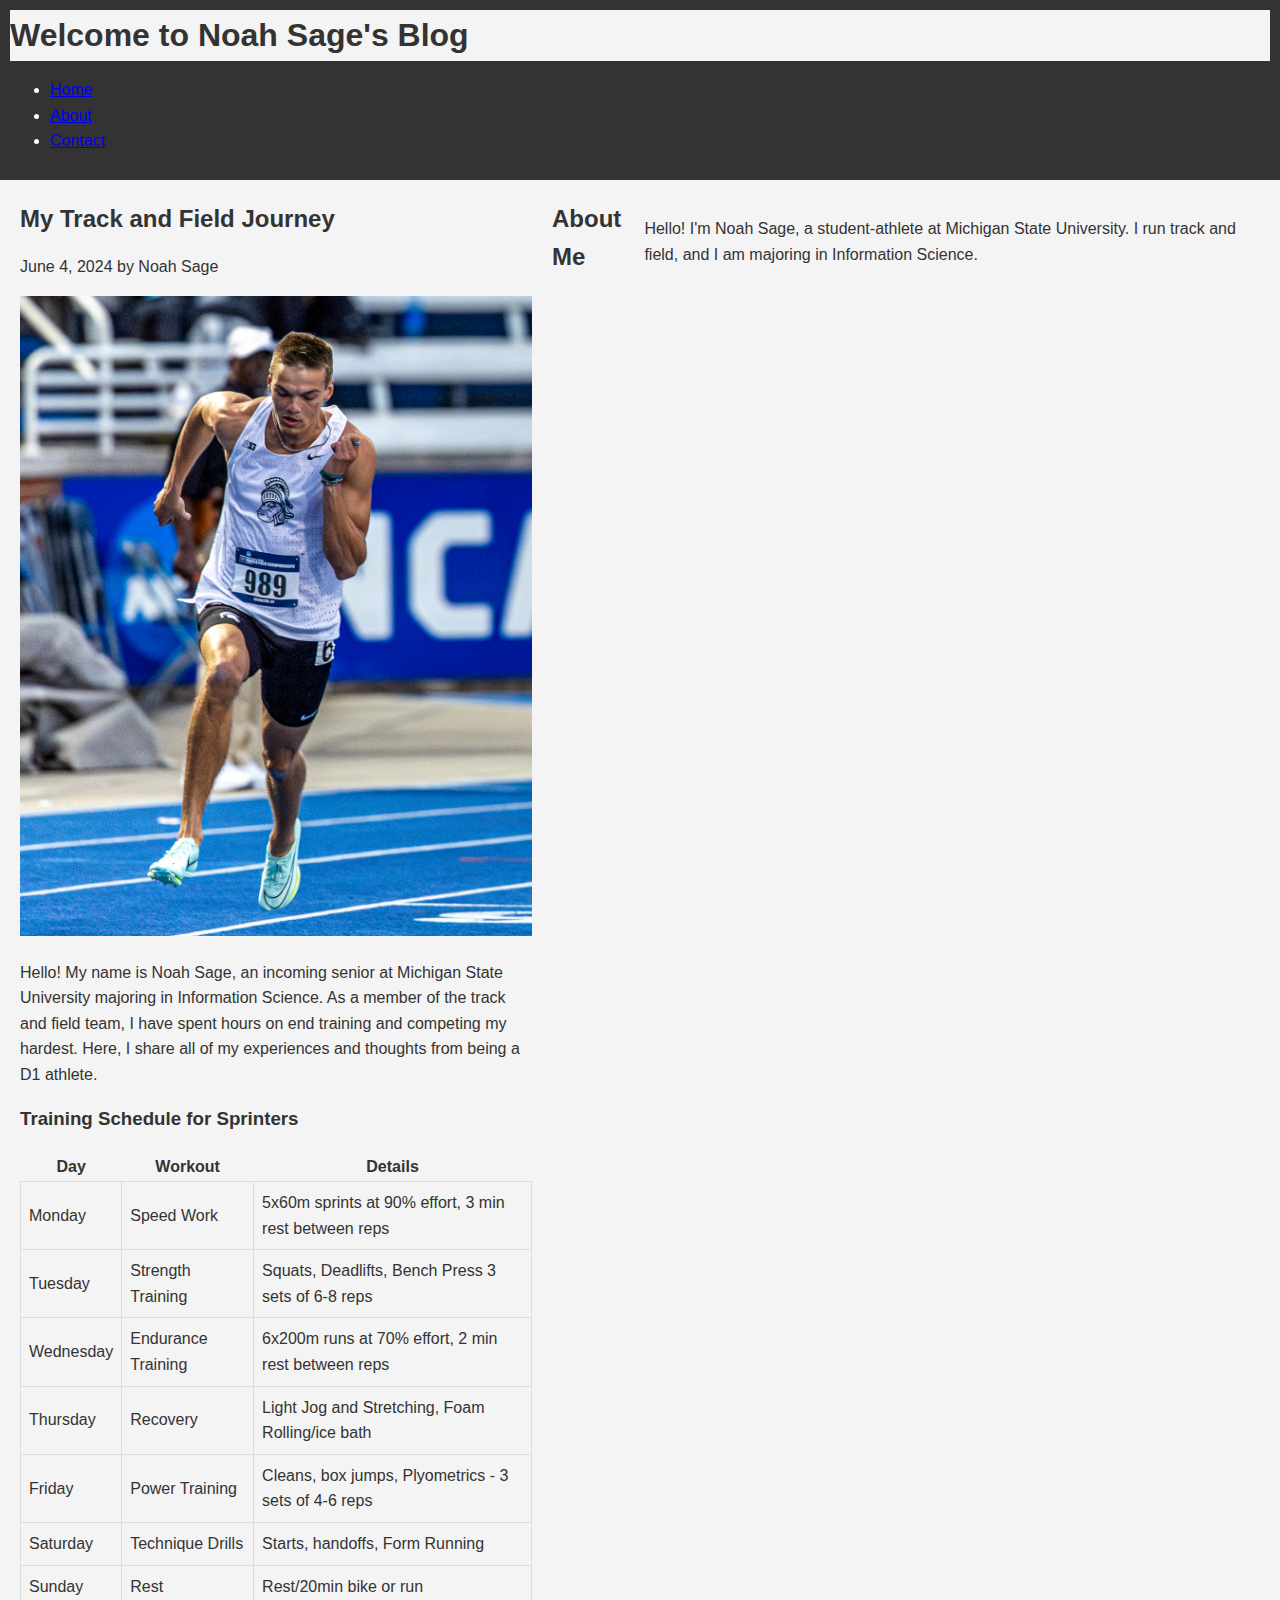
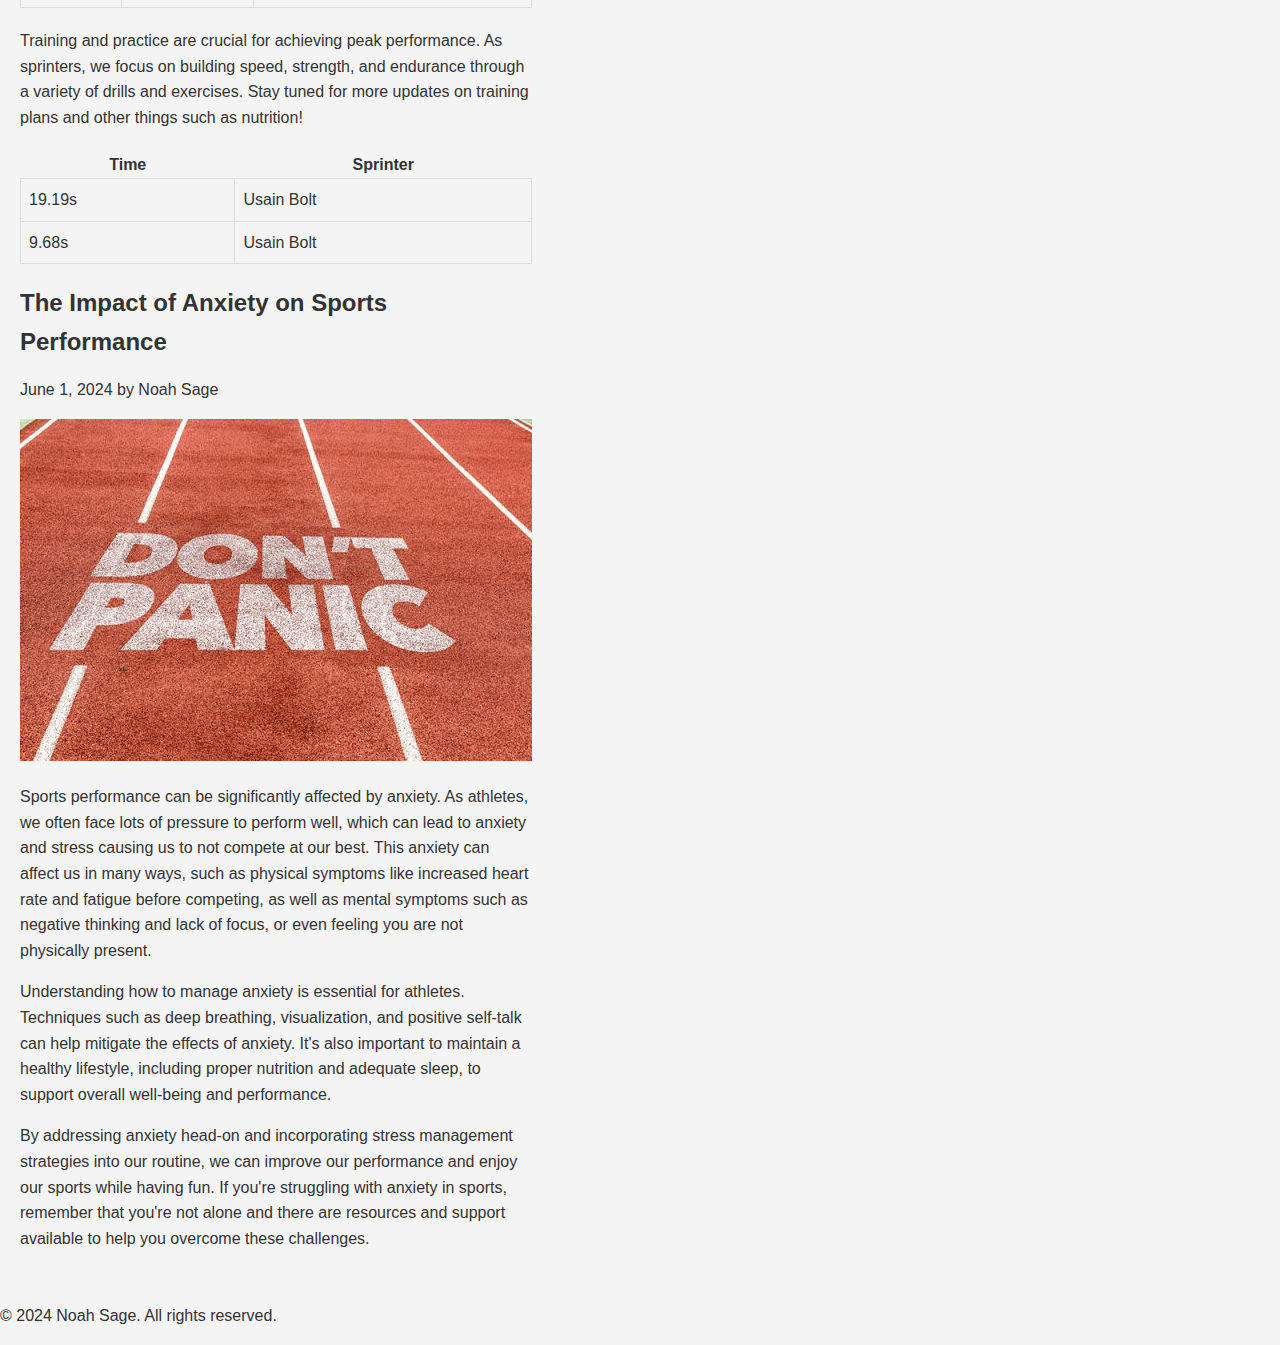
==== commit 1626f46e: "what did that just do?" ====
--- a/index.html
+++ b/index.html
@@ -21,7 +21,7 @@
         <div class="content">
             <article>
                 <h2>My Track and Field Journey</h2>
-                <p><time datetime="2024-06-04">June 4, 2024</time> by <span>Noah Sage</span></p>
+                <p><time datetime="2024-06-04">June 4, 2024</time> by Noah Sage</p>
                 <img src="images/original-379BAA67-2D73-43AE-91BD-801FBE25E73A.jpeg" alt="Track and Field" style="width: 512px; height: auto;">
                 <p>Hello! My name is Noah Sage, an incoming senior at Michigan State University majoring in Information Science. 
                     As a member of the track and field team, I have spent hours on end training and competing my hardest. 
@@ -97,7 +97,7 @@
             </article>
             <article>
                 <h2>The Impact of Anxiety on Sports Performance</h2>
-                <p><time datetime="2024-06-01">June 1, 2024</time> by <span>Noah Sage</span></p>
+                <p><time datetime="2024-06-01">June 1, 2024</time> by Noah Sage</p>
                 <img src="images/unnamed-2.jpg" alt="Anxiety in Sports" style="max-width:100%; height:auto;">
                 <p>Sports performance can be significantly affected by anxiety. As athletes, we often 
                     face lots of pressure to perform well, which can lead to anxiety and stress causing us to not compete at our best. 
@@ -113,10 +113,9 @@
                     not alone and there are resources and support available to help you overcome these challenges.</p>
             </article>
         </div>
-        <aside>
             <h2>About Me</h2>
             <p>Hello! I'm Noah Sage, a student-athlete at Michigan State University. I run track and field, and I am majoring in Information Science.</p>
-        </aside>
+        
     </main>
     <footer>
         <p>&copy; 2024 Noah Sage. All rights reserved.</p>
--- a/style.css
+++ b/style.css
@@ -49,7 +49,6 @@
 
 /* Sticky Navigation Header */
 .sticky-header {
-    position: -webkit-sticky;
     position: sticky;
     top: 0;
     background-color: #333;
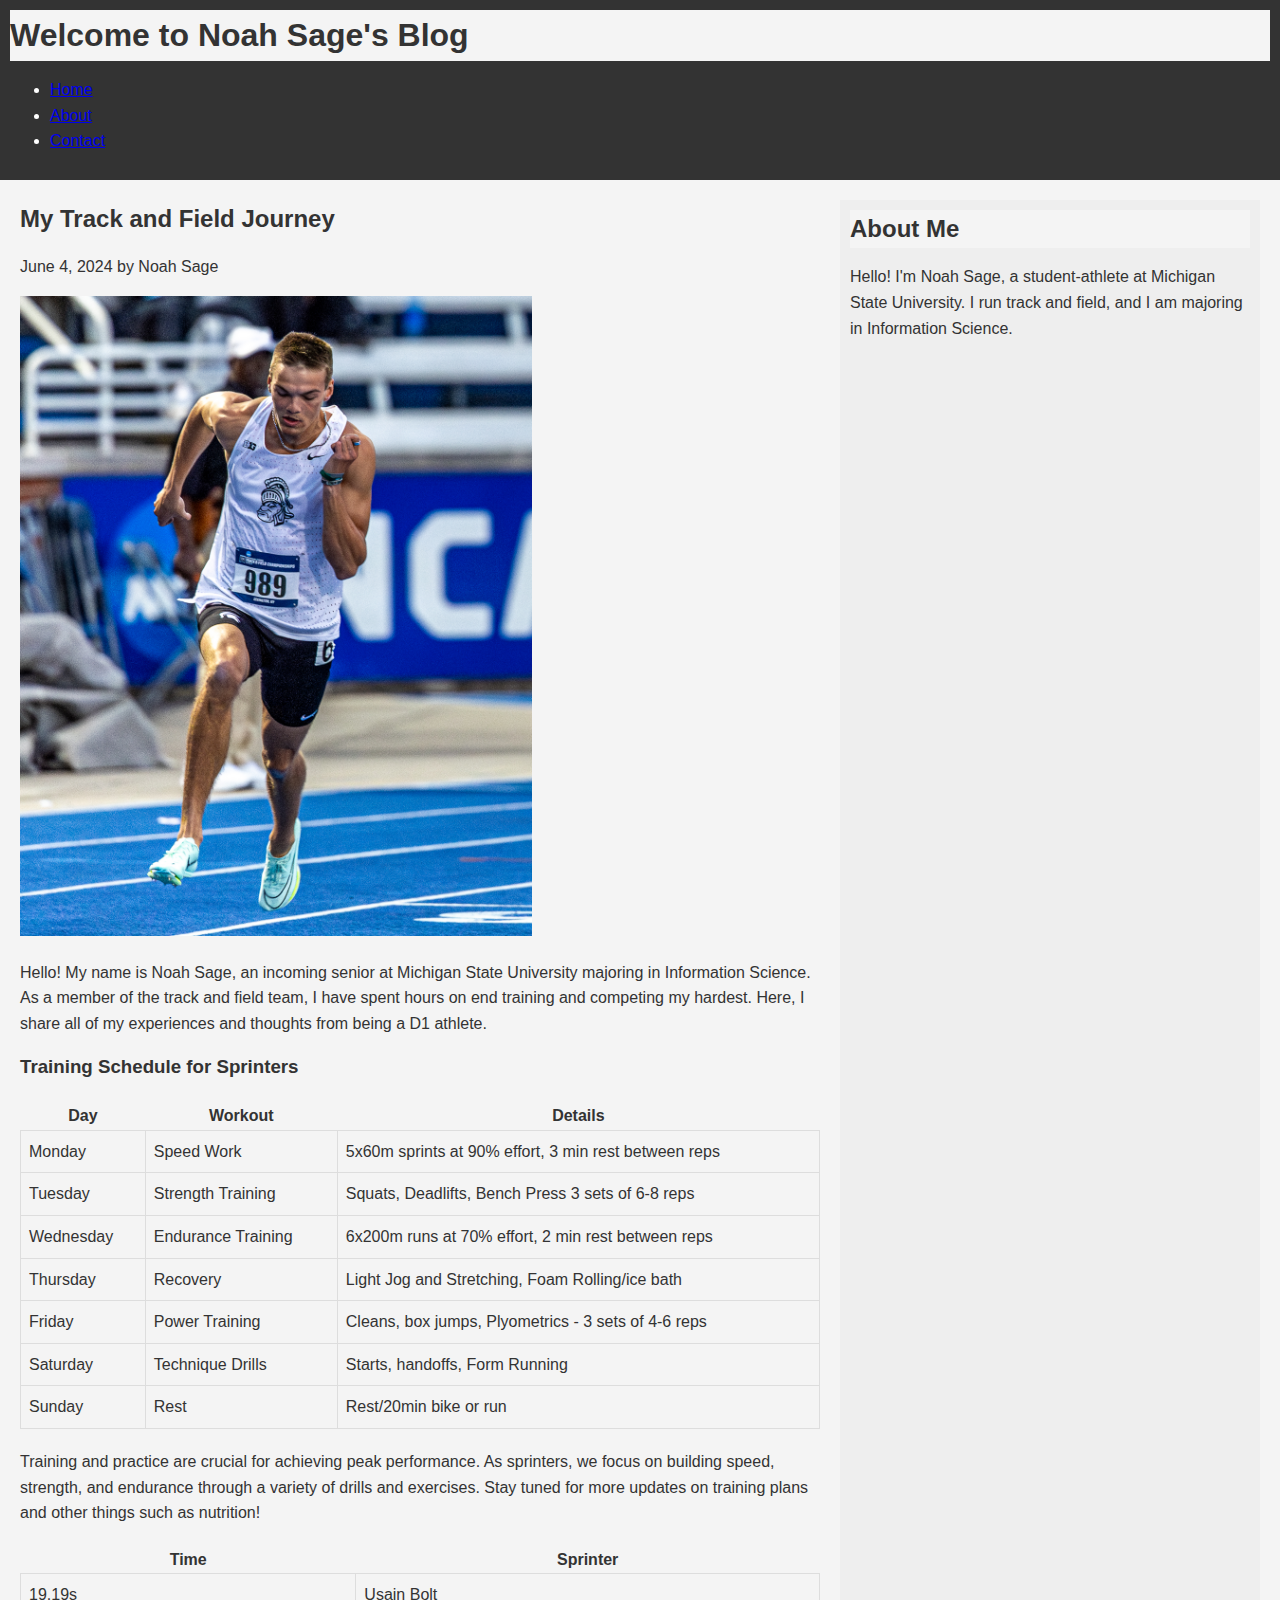
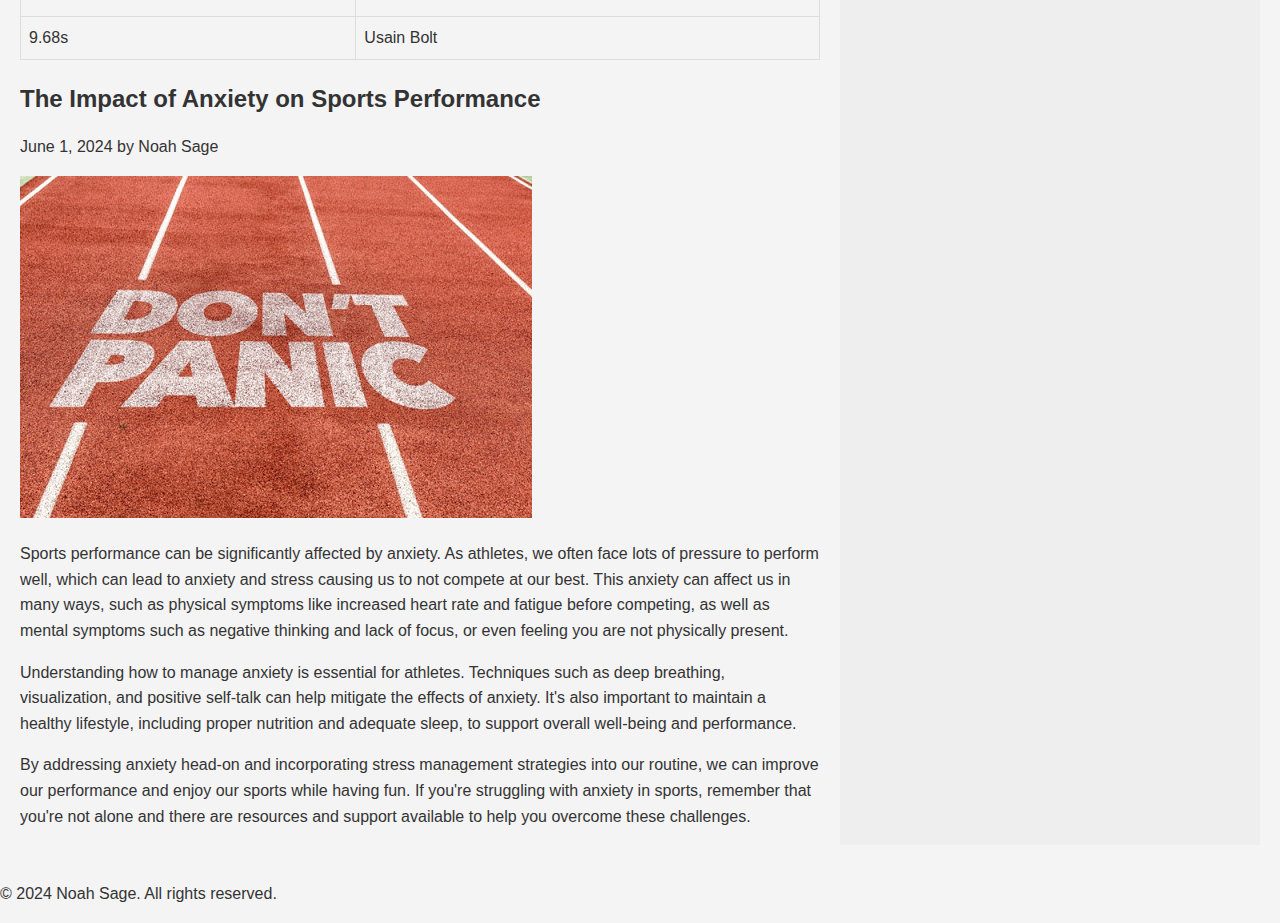
==== commit 0d172970: "aside fixed" ====
--- a/index.html
+++ b/index.html
@@ -113,9 +113,10 @@
                     not alone and there are resources and support available to help you overcome these challenges.</p>
             </article>
         </div>
+        <aside>
             <h2>About Me</h2>
             <p>Hello! I'm Noah Sage, a student-athlete at Michigan State University. I run track and field, and I am majoring in Information Science.</p>
-        
+        </aside>
     </main>
     <footer>
         <p>&copy; 2024 Noah Sage. All rights reserved.</p>
